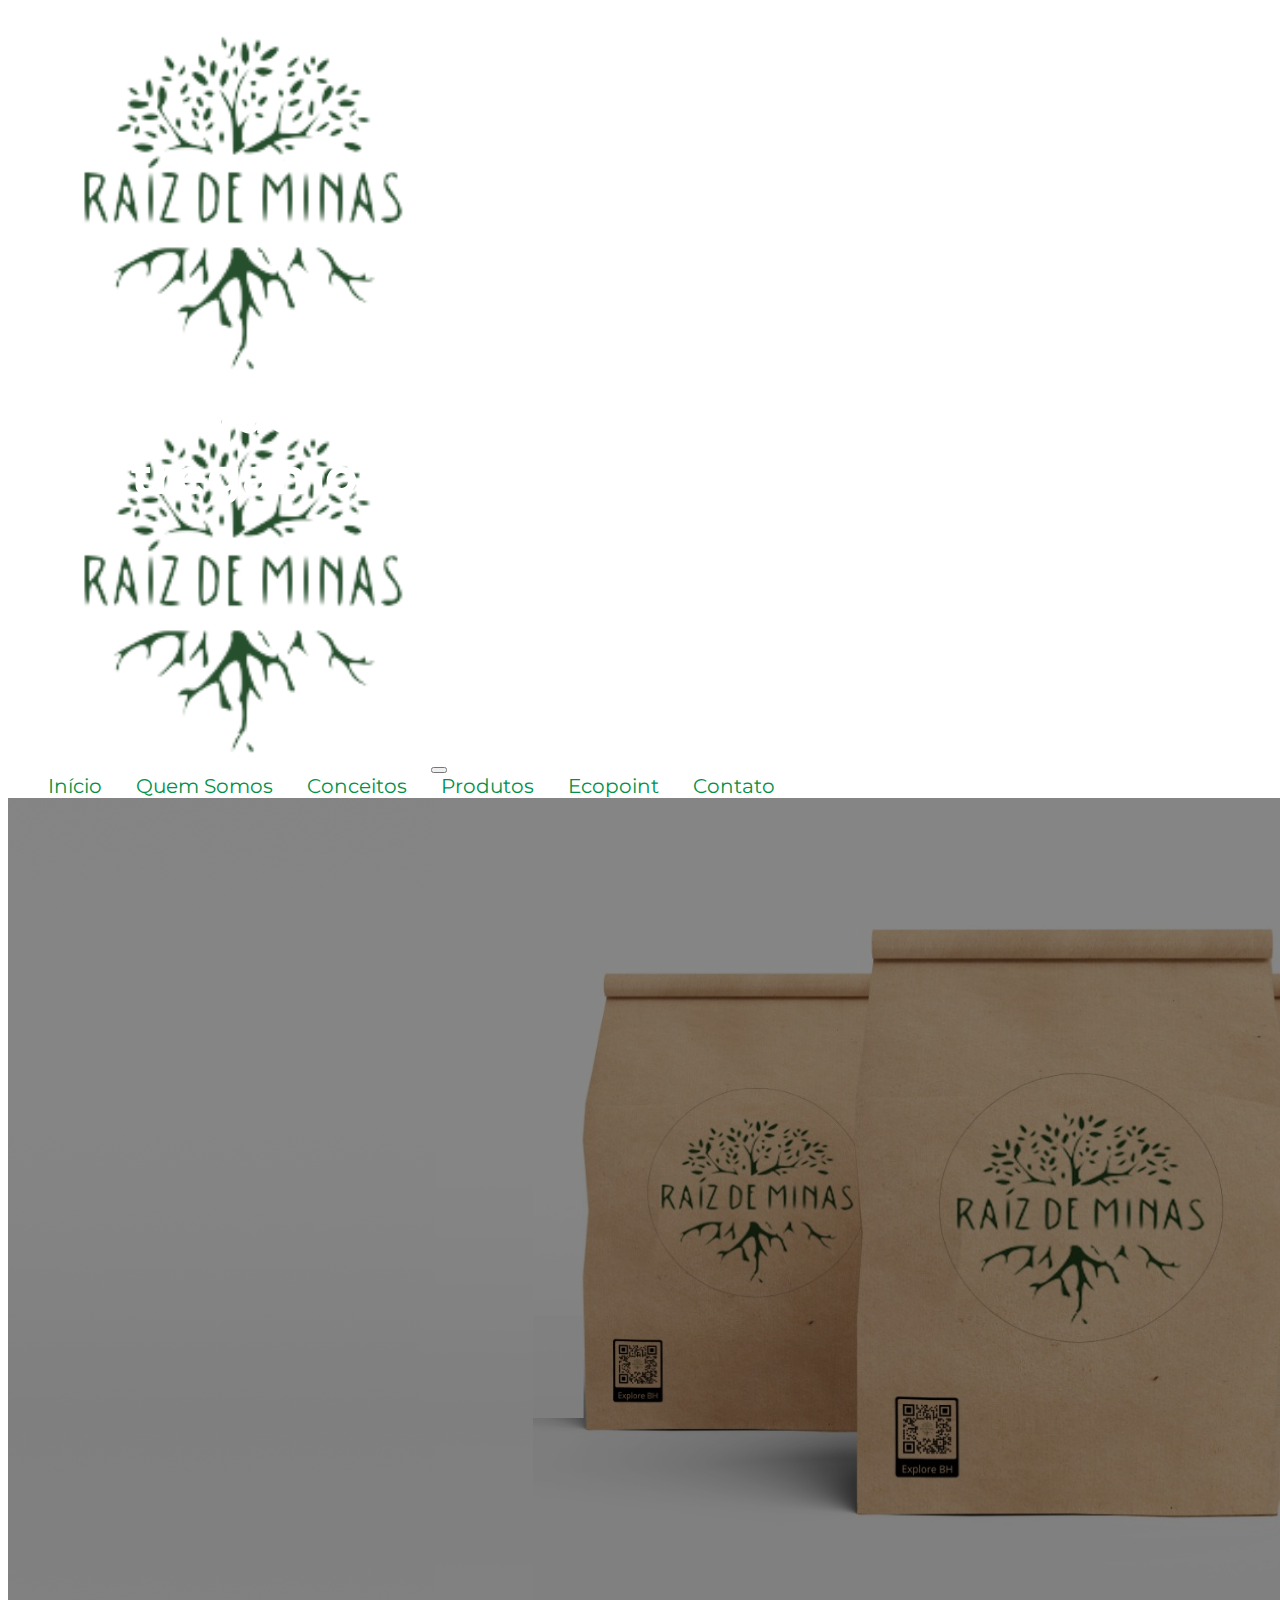
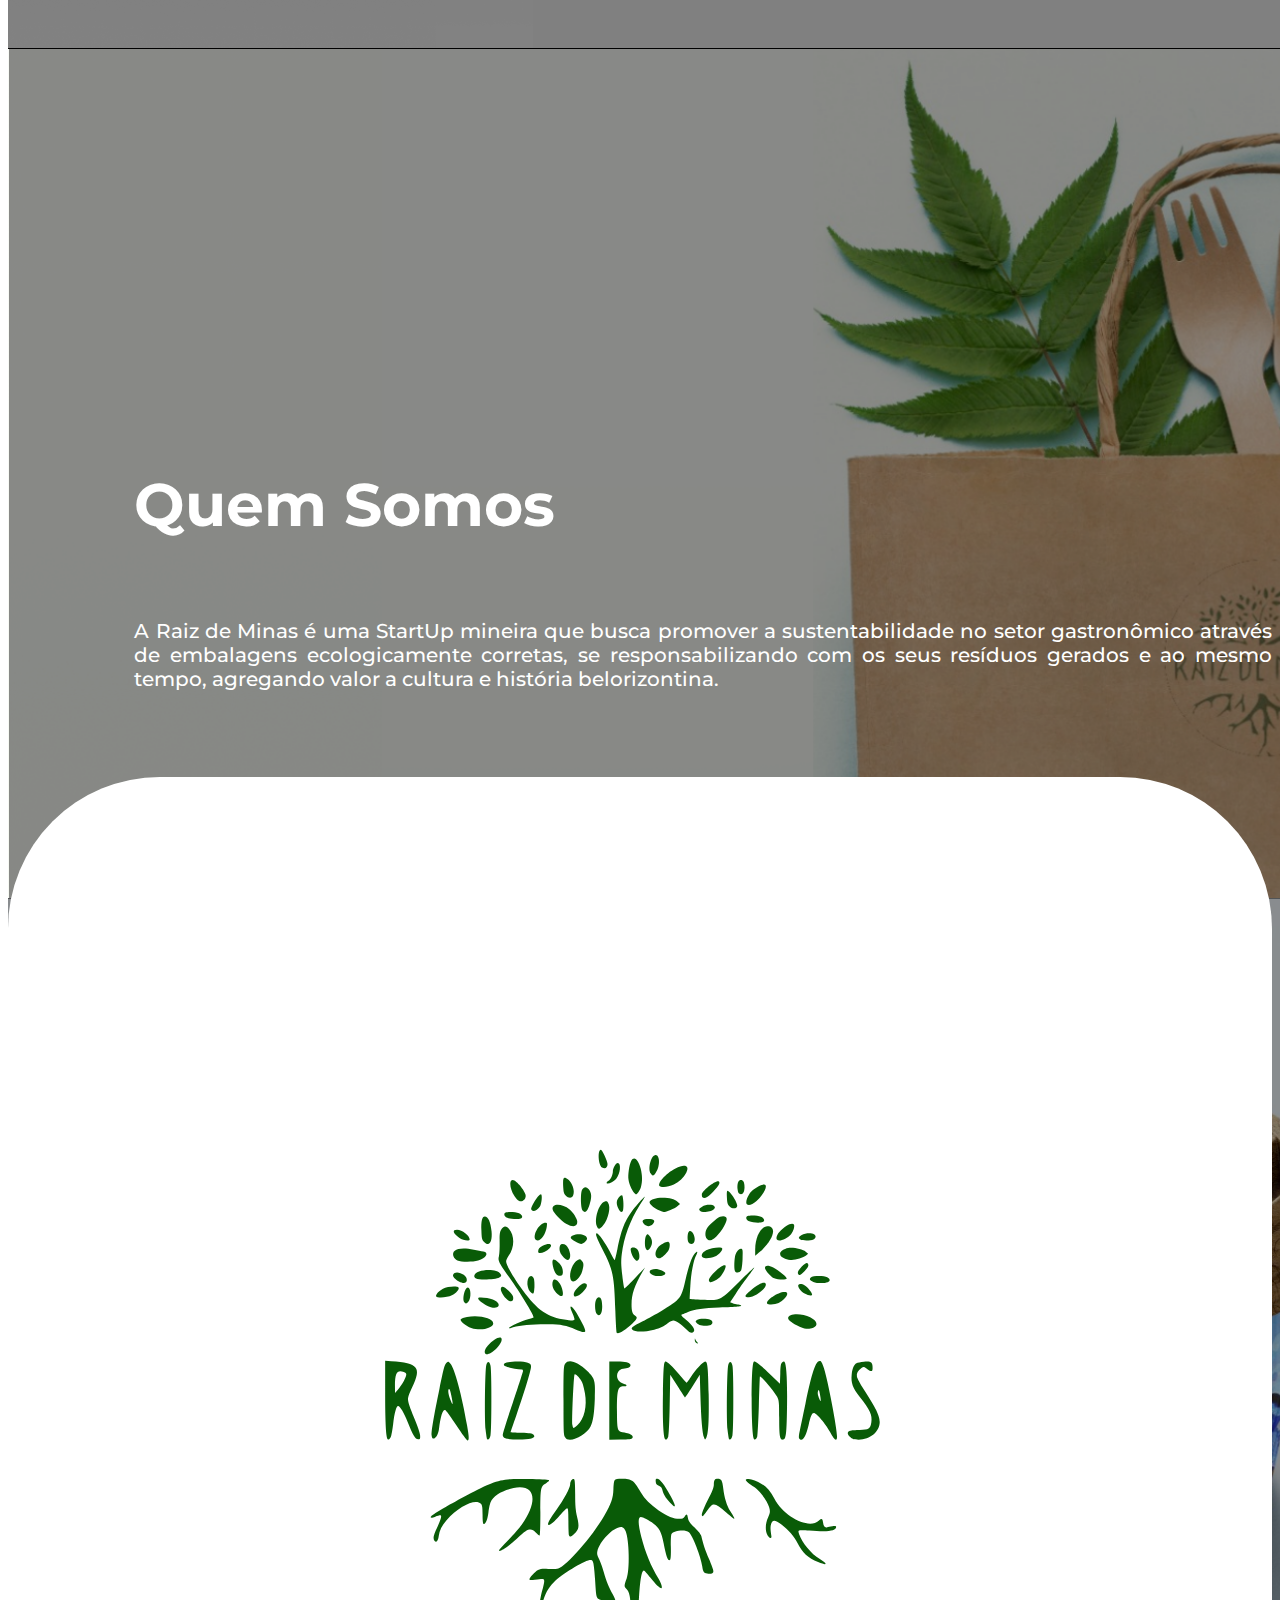
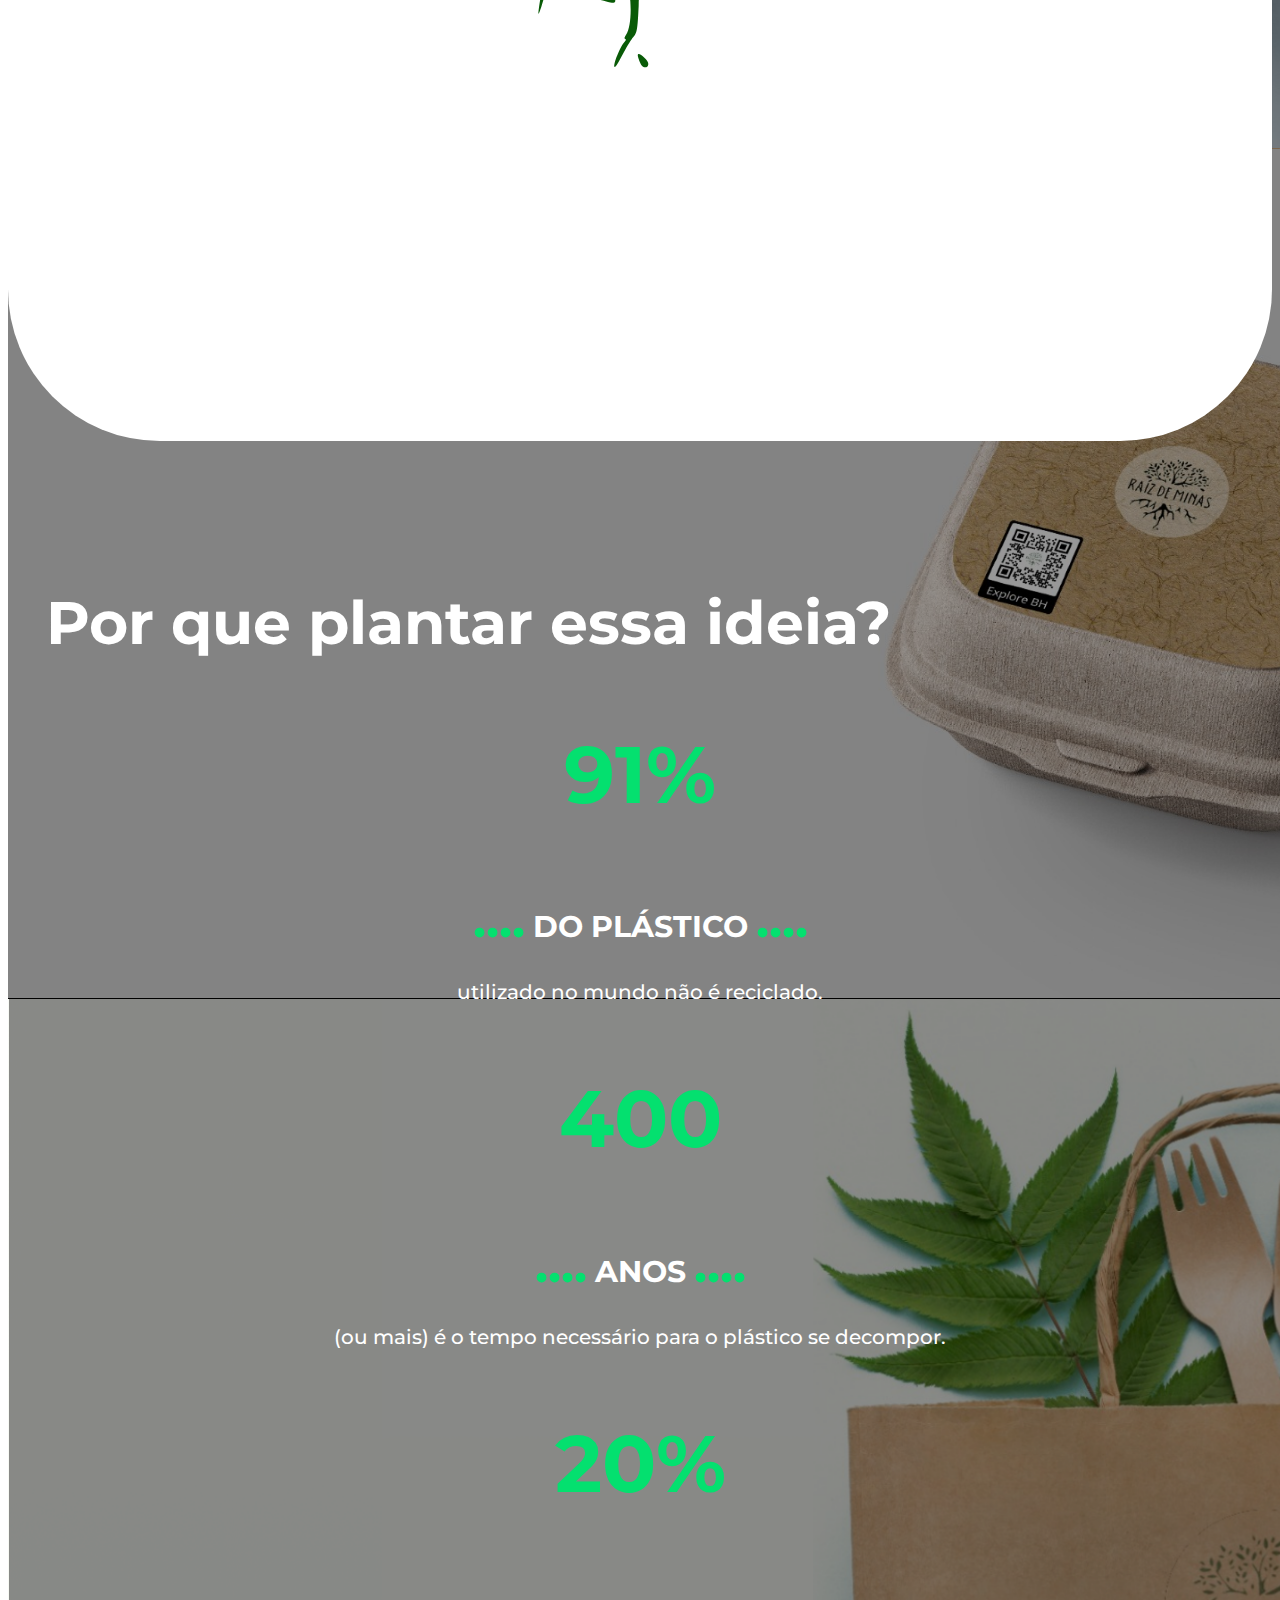
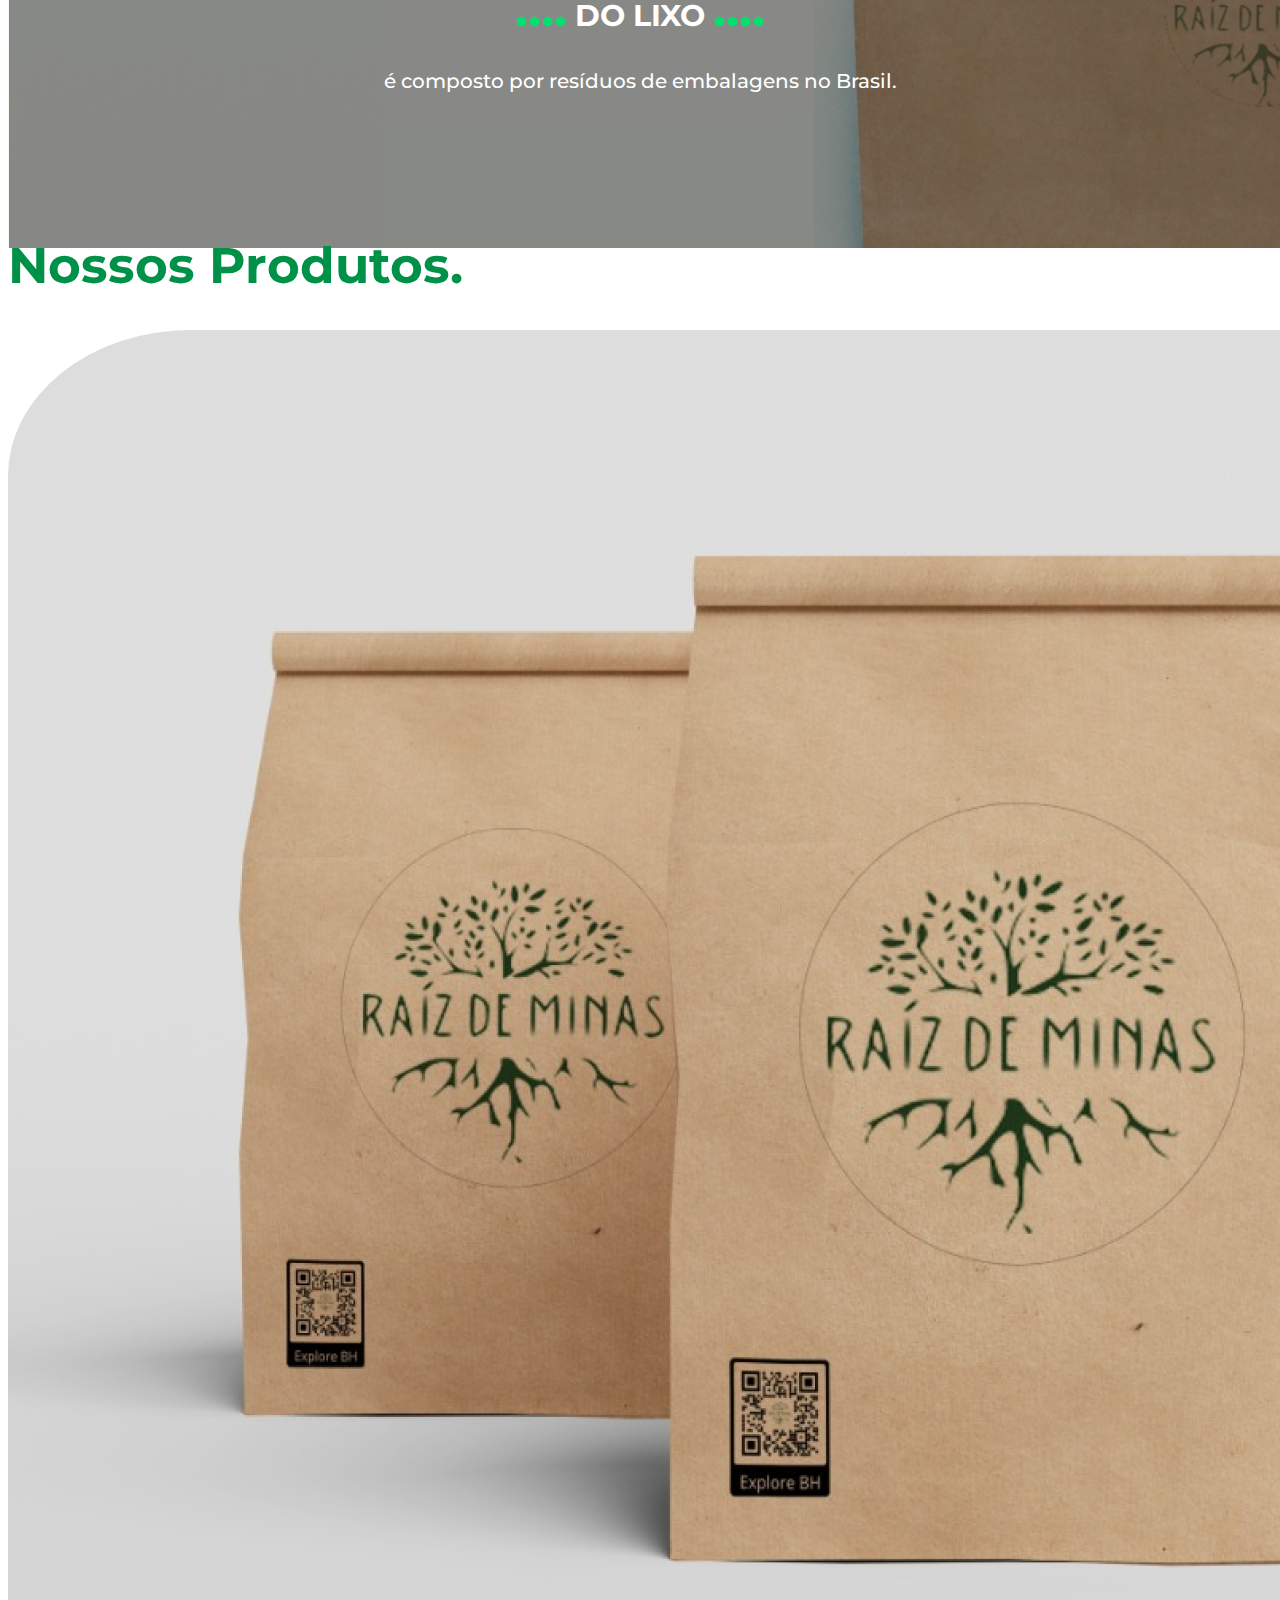
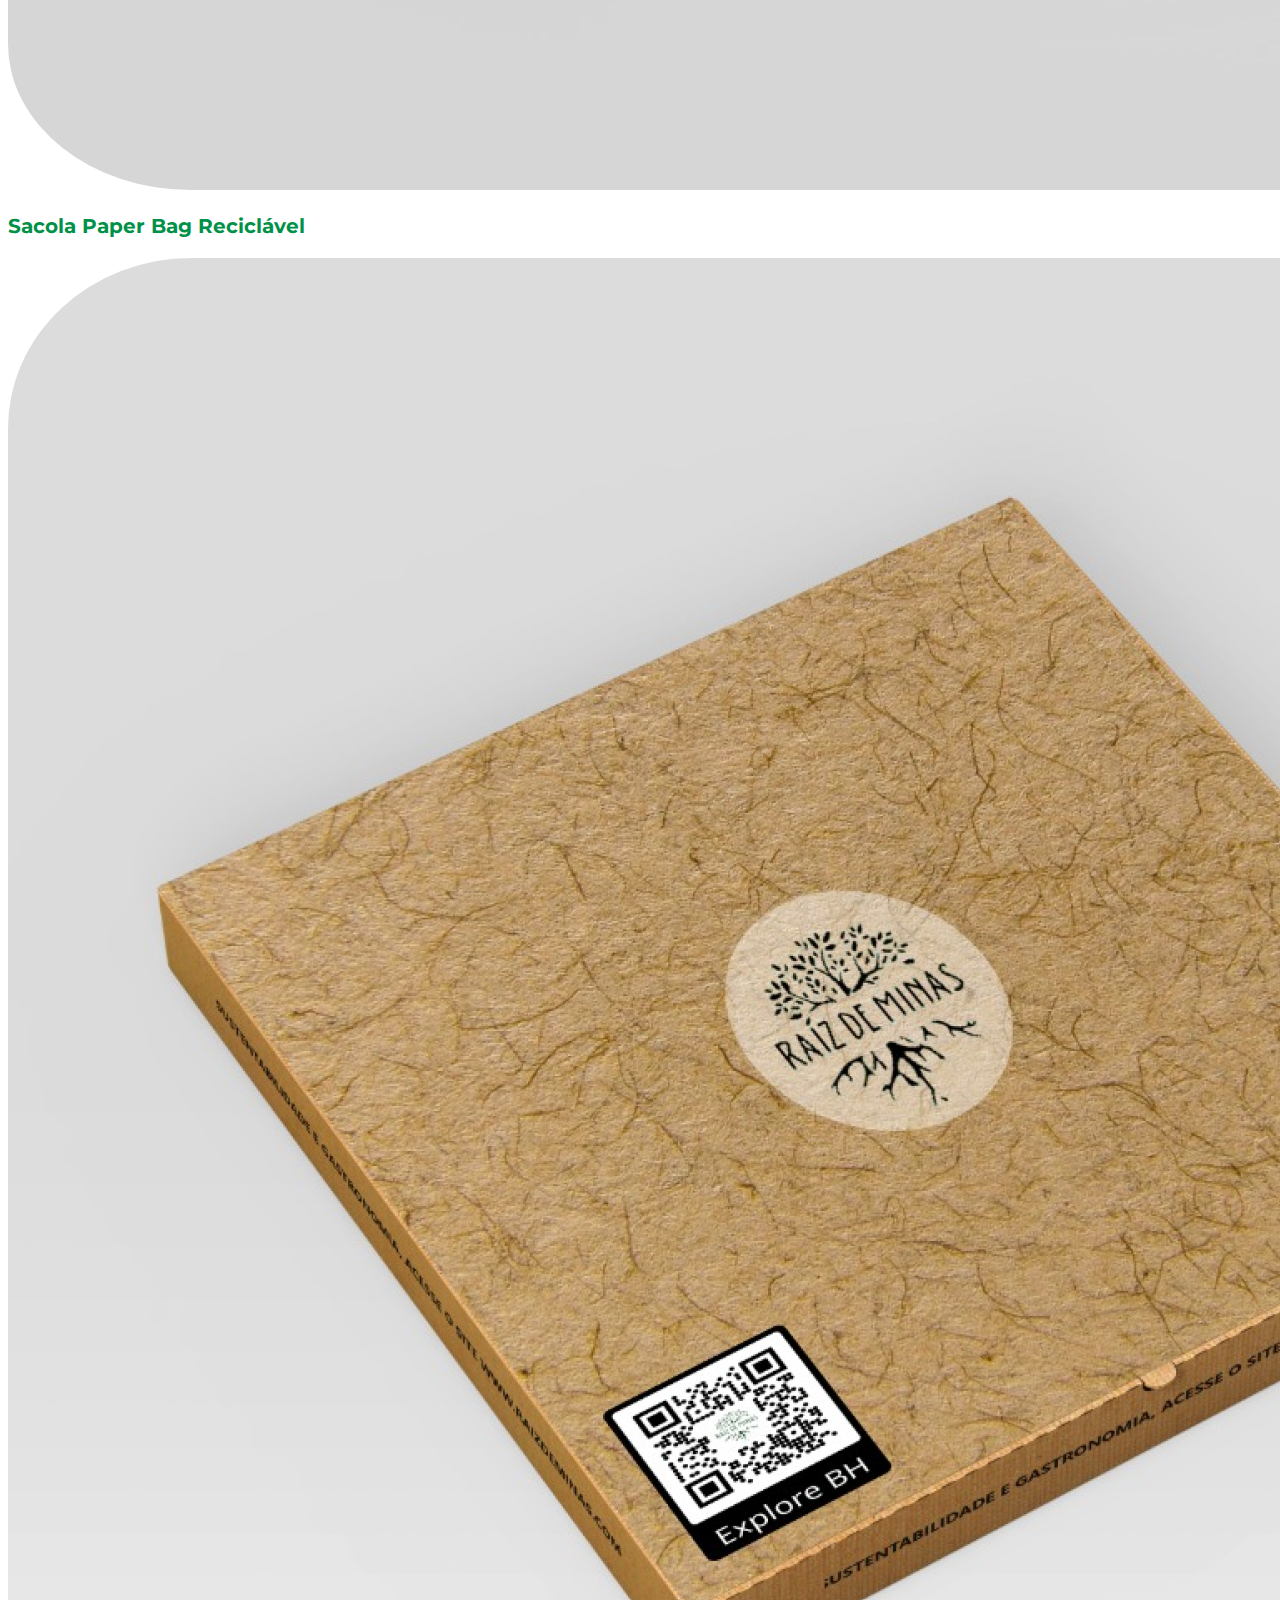
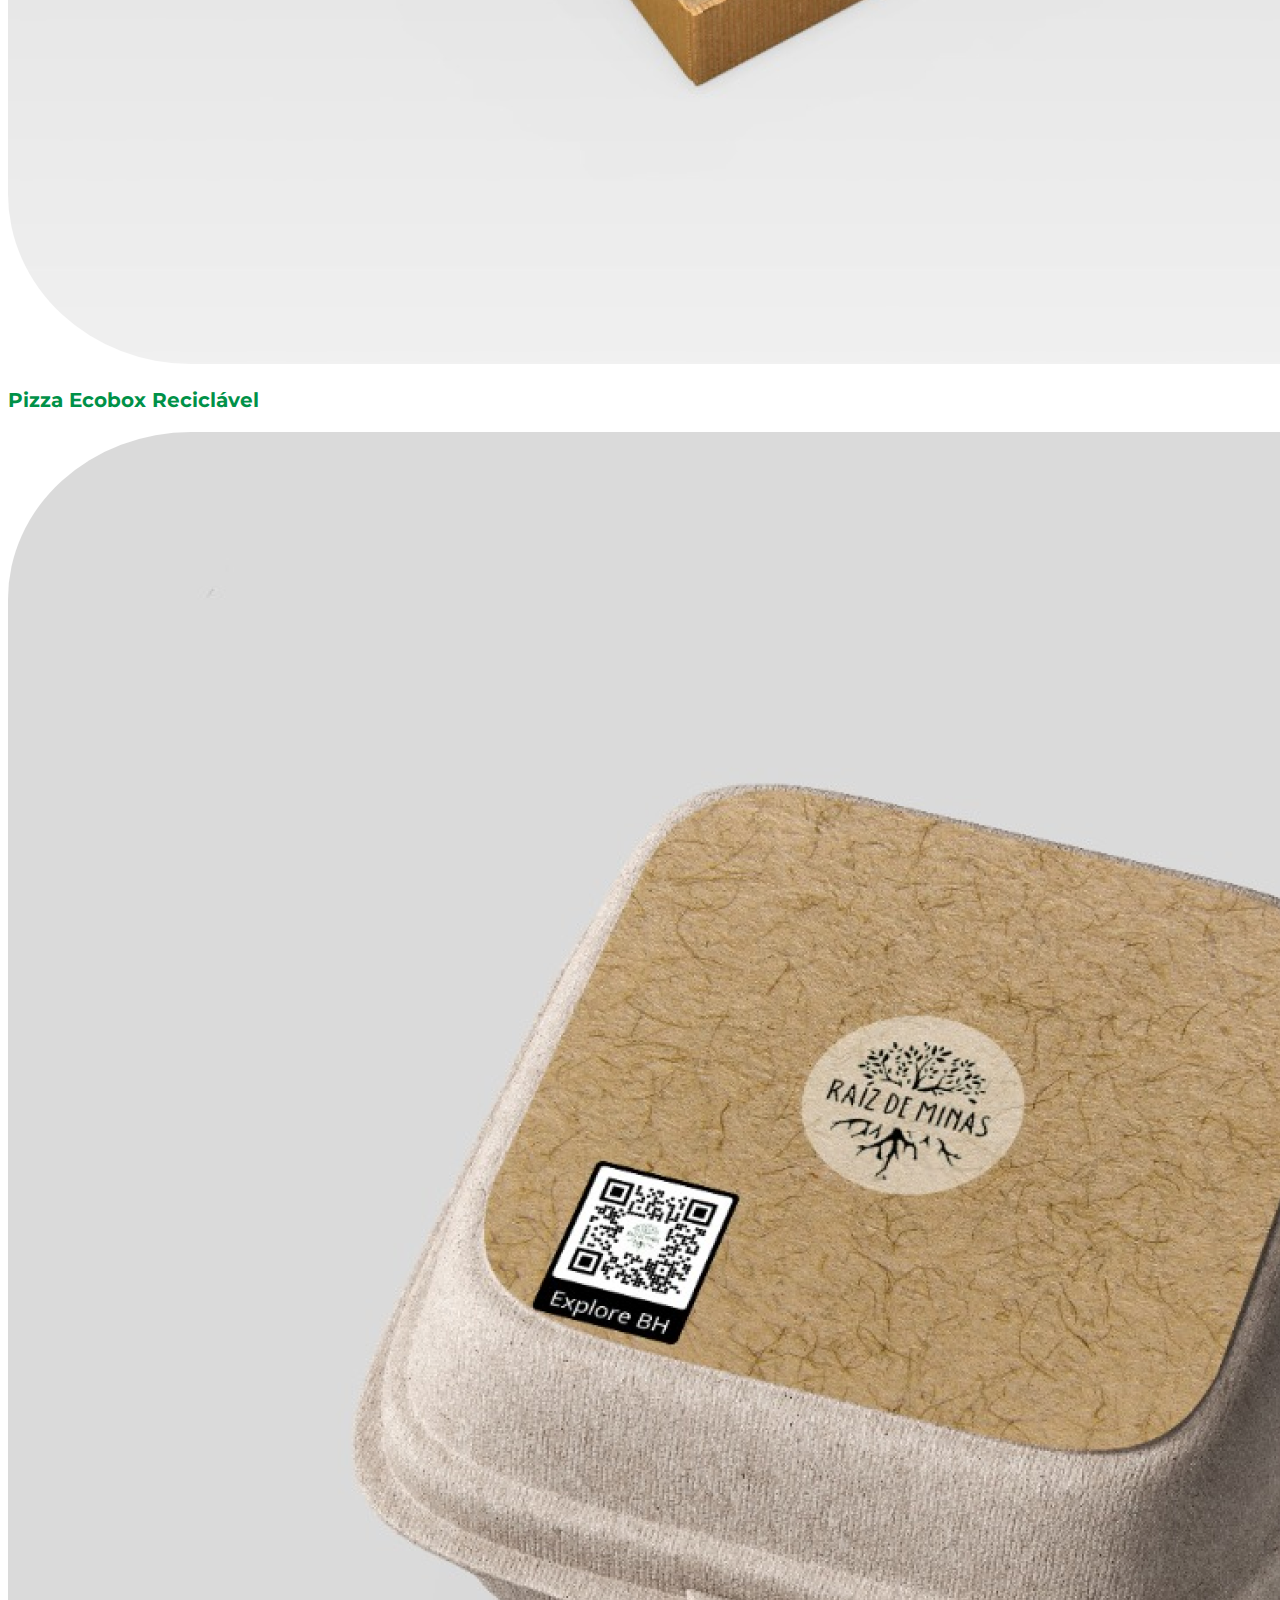
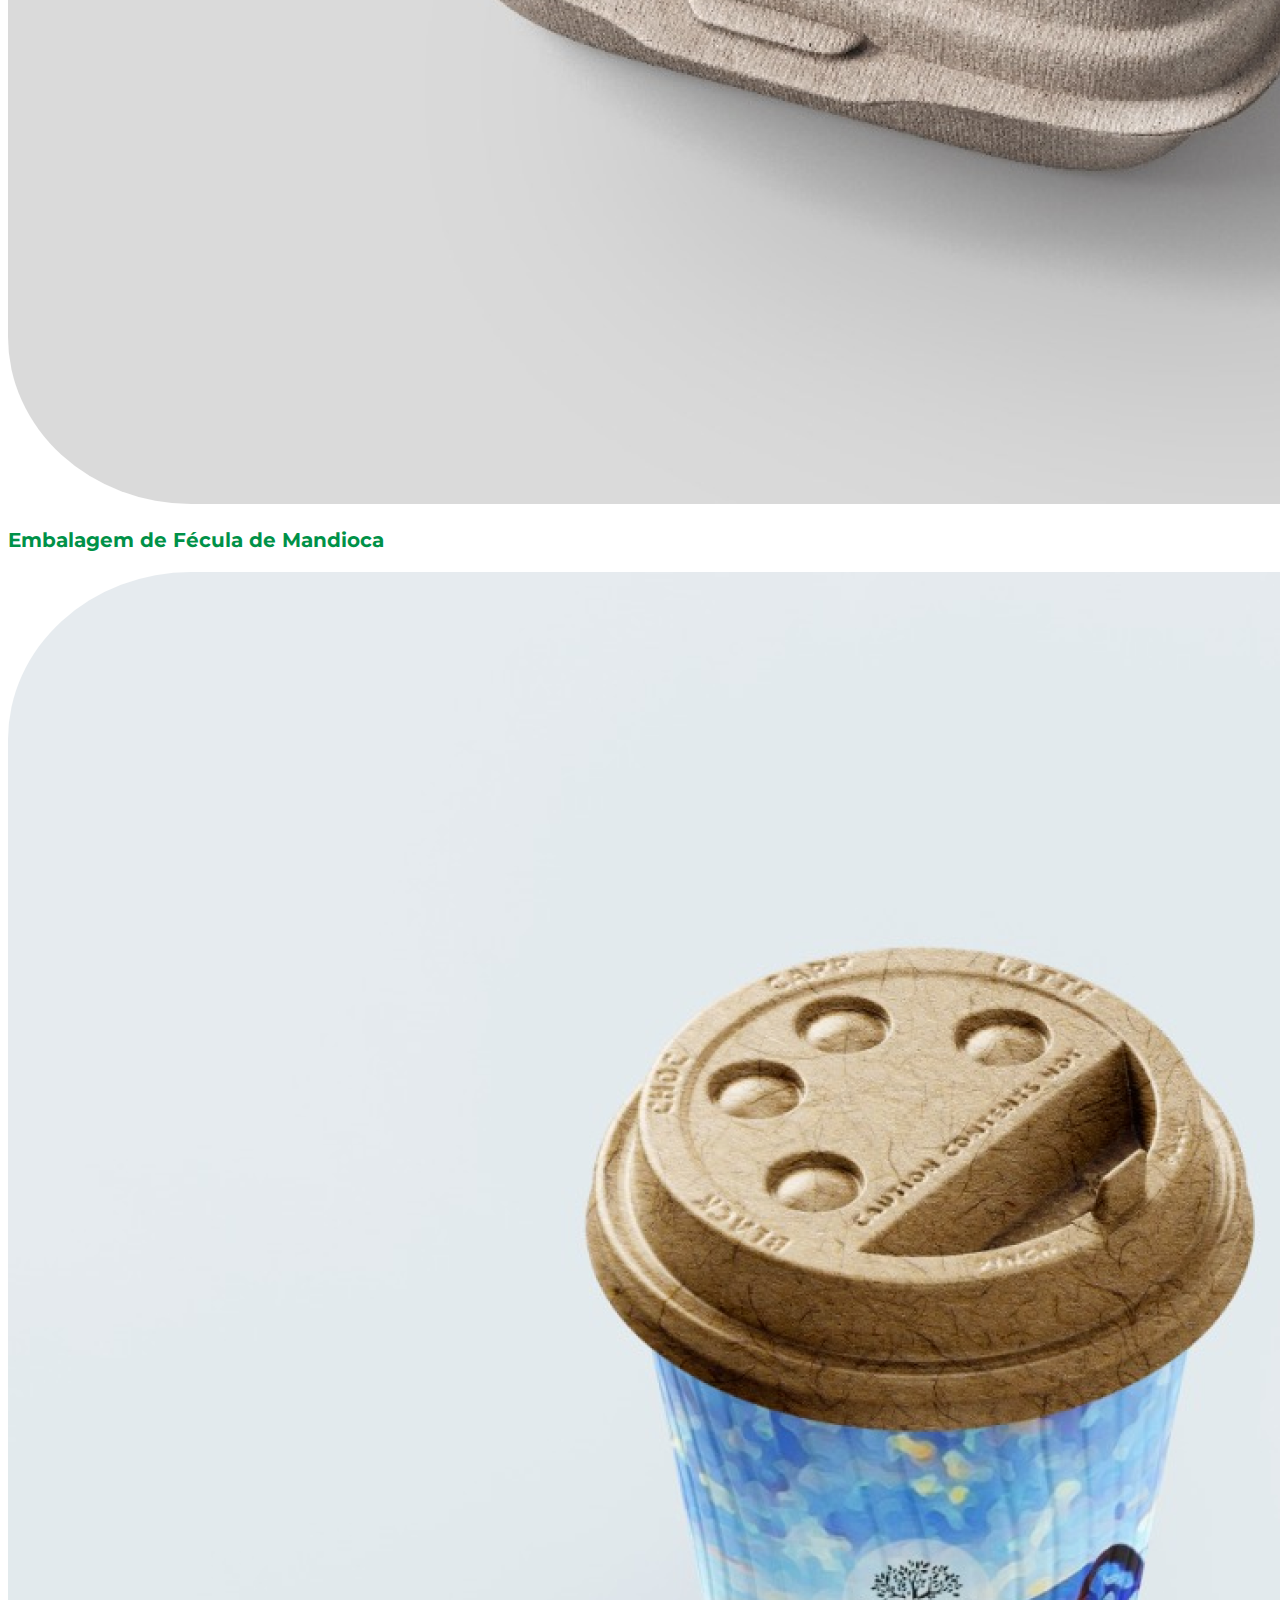
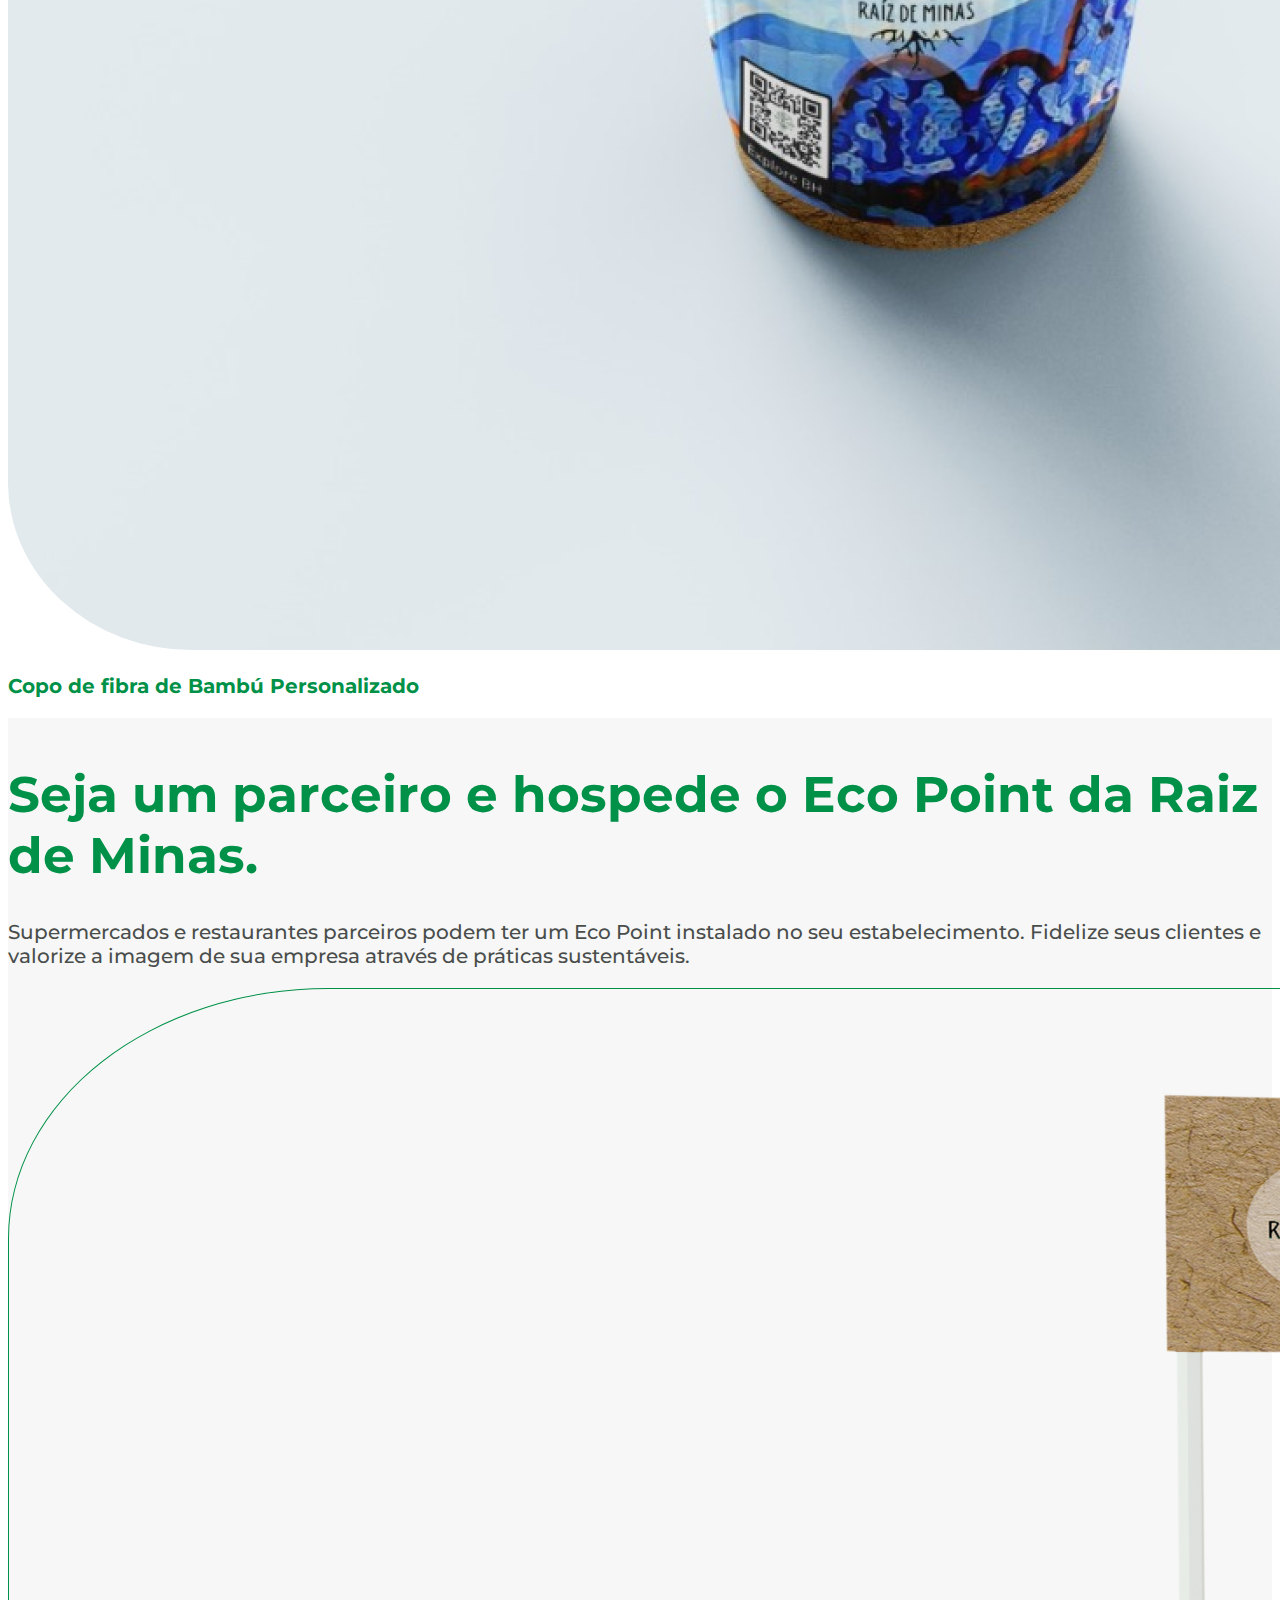
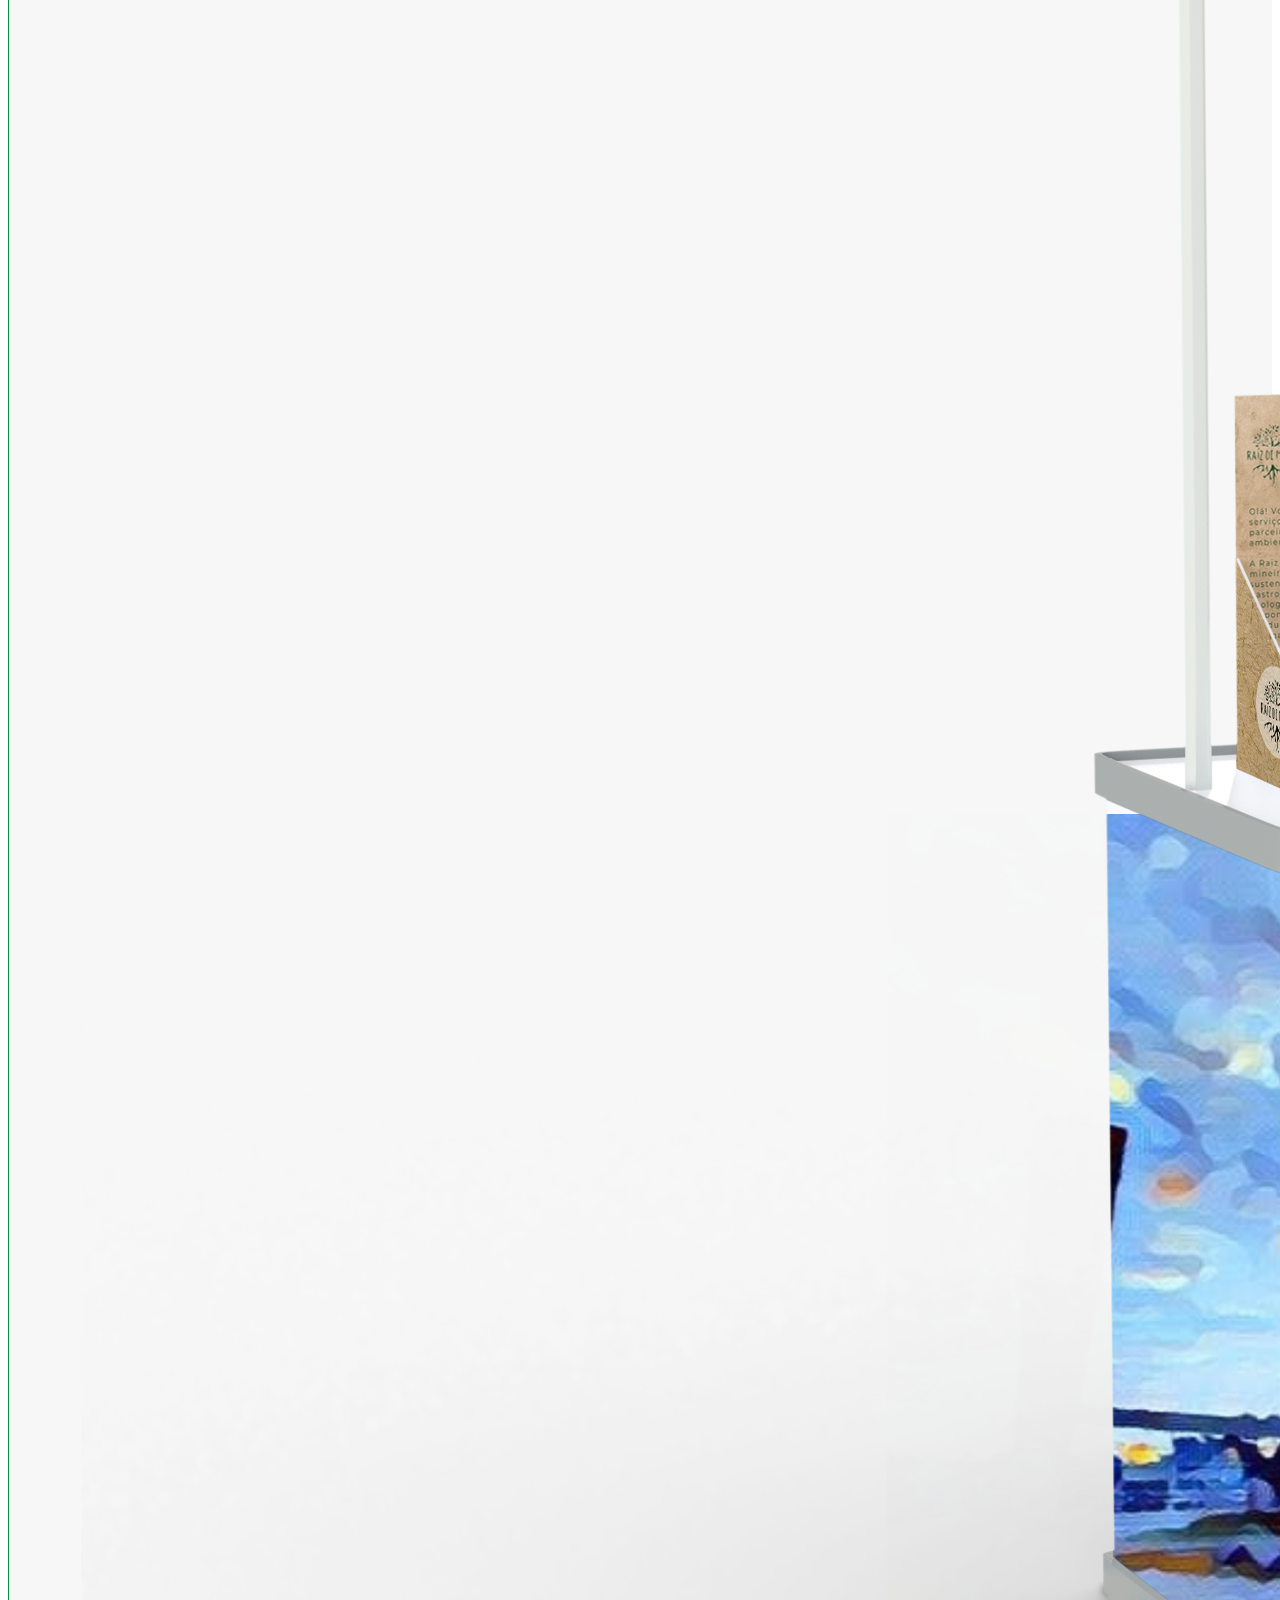
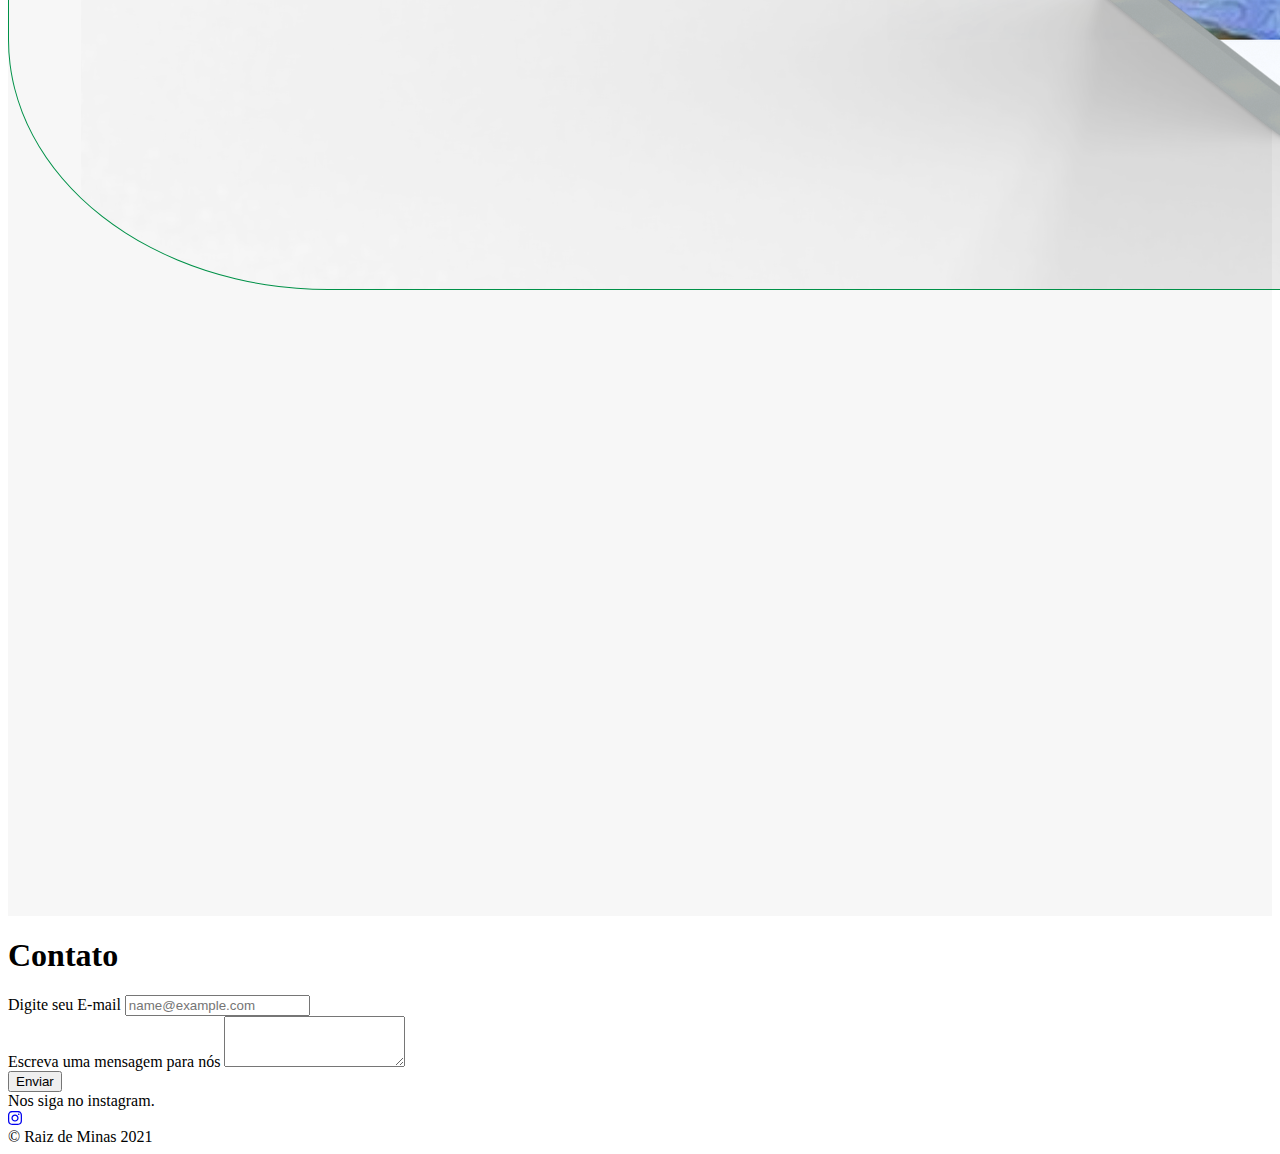
==== points.html @ 07f3f899 "home-animation" ====
<!DOCTYPE html>
<html>

<head>
    <title>Raiz de Minas</title>
    <meta charset="UTF-8">
    <meta name="viewport" content="width=device-width, initial-scale=1, shrink-to-fit=no">

    <link href="https://cdn.jsdelivr.net/npm/bootstrap@5.0.1/dist/css/bootstrap.min.css" rel="stylesheet" integrity="sha384-+0n0xVW2eSR5OomGNYDnhzAbDsOXxcvSN1TPprVMTNDbiYZCxYbOOl7+AMvyTG2x" crossorigin="anonymous">
    <link rel="icon" href="./assets/logo.svg" type="image/icon type"/>
    <link rel="preconnect" href="https://fonts.gstatic.com"/>
    <link href="https://fonts.googleapis.com/css2?family=Montserrat:wght@500;700&display=swap" rel="stylesheet"/>
    <link rel="stylesheet" type="text/css" href="style.css" />
    <link rel="stylesheet" type="text/css" href="all.min.css" />
    <script src="./all.js"></script>
</head>

<body>
    <nav class="navbar navbar-expand-lg navbar-light bg-light">
        <a class="navbar-brand" href="#"><img id="logo" src="./assets/logo.png"></a>
    </nav>
    <nav class="navbar fixed-top navbar-expand-lg navbar-light bg-light">
        <a class="navbar-brand" href="#"><img id="logo" src="./assets/logo.png"></a>
        <button class="navbar-toggler" type="button" data-toggle="collapse" data-target="#header-body" aria-controls="header-body" aria-expanded="false" aria-label="Toggle navigation">
          <span class="navbar-toggler-icon"></span>
        </button>
        <div class="collapse navbar-collapse" id="header-body">
            <div>
                <div class="navbar-nav">
                    <a class="nav-item nav-link active" href="#">Início</a>
                    <a class="nav-item nav-link" href="#about-us-page">Quem Somos</a>
                    <a class="nav-item nav-link" href="#concepts-page">Conceitos</a>
                    <a class="nav-item nav-link" href="#produtos">Produtos</a>
                    <a class="nav-item nav-link" href="#mapa-ecoponto">Ecopoint</a>
                    <a class="nav-item nav-link" href="#contact-us">Contato</a>
                  </div>
            </div>
        </div>
      </nav>


    <div id="carouselSlidesOnly" class="carousel slide" data-ride="carousel">
        <div class="carousel-content">
            <h1>Mais que embalagens,<br> 
                entregamos histórias.</h1>
        </div>
        <div class="carousel-inner">
          <div class="carousel-item active">
            <img class="d-block w-100" src="./assets/sacola.png" alt="First slide">
                
          </div>
          <div class="carousel-item">
            <img class="d-block w-100" src="./assets/sacola-2.png" alt="Second slide">
          </div>
          <div class="carousel-item">
            <img class="d-block w-100" src="./assets/copo.png" alt="Third slide">
          </div>
          <div class="carousel-item">
            <img class="d-block w-100" src="./assets/sanduba.png" alt="Third slide">
          </div>
          <div class="carousel-item">
            <img class="d-block w-100" src="./assets/pizza.png" alt="Third slide">
          </div>
        </div>
      </div>

      <div id="about-us-page">        
        <div class="container-lg w-100">
            <div class="row min-vh-100">
                <div class="col-lg-7">
                    <h1>Quem Somos</h1>
                    <p>A Raiz de Minas é uma StartUp mineira que busca promover a sustentabilidade 
                        no setor gastronômico através de embalagens ecologicamente corretas, se responsabilizando 
                        com os seus resíduos gerados e ao mesmo tempo, agregando valor a cultura e história belorizontina.
                        <br/><br/><br/>
                    </p>
                </div>
                <div class="col-lg-1">&nbsp;</div>
                <div class="col-lg-4 d-flex align-items-center justify-content-center">
                    
                    <img class="img-responsive" src="./assets/logo-about-us.svg">
                </div>
            </div>
        </div>
    </div>

    <div id="concepts-page">
        <h1>Por que plantar essa ideia?</h1>
        
        <div class="container-lg mt-5 pt-5 pb-5">
            <div class="row min-vh-100 d-flex justify-content-center" id="conepts-itens"> 

                <div class="col-lg-4 ">
                    <h2>91%</h2>
                    <h3><strong>....</strong> DO PLÁSTICO <strong>....</strong></h3>
                    <p>utilizado no mundo não é reciclado.</p>
                </div>
                
                <div class="col-lg-4 ">        
                    <h2>400</h2>
                    <h3><strong>....</strong> ANOS <strong>....</strong></h3>
                    <p>(ou mais) é o tempo necessário para o plástico se decompor.</p>
                </div>

                <div class="col-lg-4 ">        
                    <h2>20%</h2>
                    <h3><strong>....</strong> DO LIXO <strong>....</strong></h3>
                    <p>é composto por resíduos de embalagens no Brasil.</p>
                </div>

            </div>
        </div>
    </div>

    <div id="produtos">
      <div class="container">
        <div class="row">
          <div>
              <h1>Nossos Produtos.</h1>
          </div>
          <div class="row mt-5 pt-2">
            <div class="col-md-4 text-center">
              <img class="img-responsive w-100" src="./assets/sacola-white.png">
              <p class="align-middle mt-3">Sacola Paper Bag Reciclável</p>
            </div>
            <div class="col-md-4 text-center">
              <img class="img-responsive w-100" src="./assets/pizza-white.png">
              <p class="align-middle mt-3">Pizza Ecobox Reciclável</p>
            </div>
            <div class="col-md-4 text-center">
              <img class="img-responsive w-100" src="./assets/sanduba-white.png">
              <p class="align-middle mt-3">Embalagem de Fécula de Mandioca</p>
            </div>
            <div class="col-md-4 mb-5 text-center">
              <img class="img-responsive w-100" src="./assets/copo-white.png">
              <p class="align-middle mt-3">Copo de fibra de Bambú Personalizado</p>
            </div>
        </div>
      </div>
    </div>
   </div>

    <div id="mapa-ecoponto">
        <div class="container w-100 mt-5 pt-5 pb-5">
            <div class="row">
                <div class="row justify-content-xl-between">
                    <div class="col-md-5">
                        <h1>Seja um parceiro e hospede o Eco Point da Raiz de Minas.</h1>
                        <p> Supermercados e restaurantes parceiros podem ter um Eco Point instalado no seu estabelecimento.
                        Fidelize seus clientes e valorize a imagem de sua empresa através de práticas sustentáveis.</p>
                    </div>
                    <div class="col-md-5">
                        <img class="img-responsive w-100" src="./assets/ecobranco.png">
                    </div>
                </div>
                <div class="col-lg-1">&nbsp;</div>
                <div class="col-md-12">
                  <div style="width: 100%"><iframe width="100%" height="600" frameborder="0" scrolling="no" marginheight="0" marginwidth="0" src="https://maps.google.com/maps?width=100%25&amp;height=600&amp;hl=en&amp;q=Belo%20Horizonte+(My%20Business%20Name)&amp;t=&amp;z=8&amp;ie=UTF8&amp;iwloc=B&amp;output=embed"></iframe></div>
                  </div>
            </div>
        </div>
    </div>

    <!-- Footer -->
    <footer class="bg-dark text-center text-white">

    <h1>Contato</h1>

    <div class="container" id="contact-us">
        <div class="row">
            <div class="d-flex justify-content-center">
                <div class="col-md-4">
                    <form>
                        <div class="form-group">
                          <label for="exampleFormControlInput1">Digite seu E-mail</label>
                          <input type="email" class="form-control" id="exampleFormControlInput1" placeholder="name@example.com">
                        </div>
                        <div class="form-group">
                          <label for="exampleFormControlTextarea1">Escreva uma mensagem para nós</label>
                          <textarea class="form-control" id="exampleFormControlTextarea1" rows="3"></textarea>
                        </div>
                        <button type="button" class="btn btn-outline-success mt-4 btn-lg btn-block">Enviar</button>
                      </form>
                </div>
            </div>
    
        </div>
    </div>
    <!-- Grid container -->
    <div class="container p-4">
      
      <div class="text-center p-3" >
        Nos siga no instagram.
      </div>
      <!-- Section: Social media -->
      <section class="mb-4">
        <!-- Instagram -->
        <a class="btn btn-outline-light btn-floating m-1" href="https://www.instagram.com/_raizdeminas/" role="button"
          ><i class="fab fa-instagram"></i
        ></a>
      </section>

      <div class="text-center p-3" >
        © Raiz de Minas 2021
      </div>
      
    </footer>
    <!-- JavaScript Bundle with Popper -->
    <script src="https://code.jquery.com/jquery-3.2.1.slim.min.js" integrity="sha384-KJ3o2DKtIkvYIK3UENzmM7KCkRr/rE9/Qpg6aAZGJwFDMVNA/GpGFF93hXpG5KkN" crossorigin="anonymous"></script>
    <script src="https://cdnjs.cloudflare.com/ajax/libs/popper.js/1.12.9/umd/popper.min.js" integrity="sha384-ApNbgh9B+Y1QKtv3Rn7W3mgPxhU9K/ScQsAP7hUibX39j7fakFPskvXusvfa0b4Q" crossorigin="anonymous"></script>
    <script src="https://maxcdn.bootstrapcdn.com/bootstrap/4.0.0/js/bootstrap.min.js" integrity="sha384-JZR6Spejh4U02d8jOt6vLEHfe/JQGiRRSQQxSfFWpi1MquVdAyjUar5+76PVCmYl" crossorigin="anonymous"></script>
   
   <script>
      $('.carousel').carousel({
          interval: 3500
      })
    </script>

</body>

</html>
---- style.css ----
.carousel { height: calc(100vh - 50px);}
.carousel-inner,.carousel-item { height: 100%;}
.carousel-item { background-color: #000;}
.carousel-item img { height: 100%; object-fit: cover; object-position: center;}

#about-us-page {
    overflow: hidden;
    background-image: url("./assets/tree.png");
    background-repeat: no-repeat;
    background-position: contain;
    background-size: cover;
}

#about-us-page img{
    width: 100%;
    height: auto;
    border-radius: 12%;
}

#logo{
    margin-left: 40px;
    width: 30%;
    height: 30%;
}

#header-body a {
    color: #009148;
    font-family: 'Montserrat', sans-serif;
    font-size: 20px;
    margin-right: 30px;
    text-decoration: none;
    
}

#header-body a:hover {
    color: #04e06f;
    text-decoration: none;
}

#about-us-page h1 {
    color: white;
    padding-top: 30%;
    font-family: 'Montserrat', sans-serif;
    font-size: 60px;
    padding-left: 10%;
    font-weight: 700;
}

#about-us-page p {
    color: white;
    padding-top: 3%;
    font-family: 'Montserrat', sans-serif;
    font-size: 20px;
    padding-left: 10%;
    font-weight: 500;
    text-align: justify;
}

#concepts-page{
    width: 100%;
    height: 100%;
    background-image: url("./assets/concepts.png");
    background-color: black;
    background-repeat: no-repeat;
    background-position: contain;
    background-size: cover;
    
}

#concepts-page h1{
    color: white;
    padding-top: 8%;
    font-family: 'Montserrat', sans-serif;
    padding-left: 3%;
    font-size: 60px;
    font-weight: 700;
}

#concepts-page h2 {
    color: #04E06F;
    font-family: 'Montserrat', sans-serif;
    font-size: 80px;
    font-weight: 700;
}

#concepts-page h3 {
    color: #fff;
    font-family: 'Montserrat', sans-serif;
    font-size: 30px;
    font-weight: 700;

}
#concepts-page strong {
    color: #04E06F;
    font-family: 'Montserrat', sans-serif;
    font-size: 50px;
    font-weight: 700;
}

#concepts-page p {
    color: white;
    font-family: 'Montserrat', sans-serif;
    font-size: 20px;
    font-weight: 500;
}

#conepts-itens>div{
    text-align:center;
}


.map-container-2{
    overflow:hidden;
    padding-bottom:56.25%;
    position:relative;
    height:0;
}
.map-container-2 iframe{
    left:0;
    top:0;
    height:80%;
    width:100%;
    position:absolute;
}

div#mapa-ecoponto {
    padding-top:1%;
    background-color:#f7f7f7
}


div#carouselSlidesOnly {
    background-color:#898c8f
}

.carousel-content {
    position: absolute;
    bottom: 40%;
    left: 5%;
    z-index: 20;
}

button.navbar-toggler {
    margin-right: 7%;
}

.navbar-nav {
    padding-left:40px;
}

.navbar-expand-lg .navbar-collapse{
    justify-content: flex-end !important;
    margin-right:30px;

}
.carousel-content h1{
    color: white;
    font-family: 'Montserrat', sans-serif;
    font-size: 50px;
    font-weight: 700;
}

#mapa-ecoponto img {
    border-radius: 10%;
    border: 1px solid #009148;
}

#mapa-ecoponto h1 {
    color: #009148;
    font-family: 'Montserrat', sans-serif;
    font-size: 50px;
    font-weight: 700;
}

#mapa-ecoponto p {
    color: #494d4b;
    font-family: 'Montserrat', sans-serif;
    font-size: 20px;
    font-weight: 500;
}

#produtos {
    padding-top: 7%;
}

#produtos img{
    height: 80%;
    height: 80%;
    border-radius: 10%;
    transition: transform .2s;
    cursor: pointer;
}

#produtos img:hover{
    transform: scale(1.5);
}


#produtos p {
    color: #009148;
    font-family: 'Montserrat', sans-serif;
    font-size: 20px;
    font-weight: 700;
}


#produtos h1 {
    color: #009148;
    font-family: 'Montserrat', sans-serif;
    font-size: 50px;
    font-weight: 700;
}

/* Large devices (laptops/desktops, 992px and up) */
@media only screen and (max-width: 992px) {

    #produtos img{
        margin-left: 3%;
        height: 60%;
        height: 60%;
    }
    
    #produtos {
        padding-top: 30%;
    }

    #produtos h1 {
        font-size: 40px;
    }

    #produtos p {
        font-size: 14px;
    }

    #concepts-page{
        padding-top: 20%;
    }

    #about-us-page {
        padding-top: 25%;
    }

    
    #mapa-ecoponto h1 {
        font-size: 30px;
    }
    
    #mapa-ecoponto p {
        font-size: 15px;
    }

    .carousel-content h1{
        color: white;
        font-family: 'Montserrat', sans-serif;
        font-size: 20px;
        font-weight: 700;
    }

    body #about-us-page h1 {
        padding-top: 10%;
        font-size: 30px;
        font-weight: 700;
    }

    body #about-us-page p {
        padding-top: 10%;
        font-size: 15px;
        padding-right: 10%;
    }

    body #about-us-page img {
        margin: 0%;
        width: 80%;
        height: 80%;
    }

    body #concepts-page h1 {
        padding-top: 10%;
        font-size: 30px;
        font-weight: 700;
    }

    body #concepts-page h2 {
        padding-top: 10%;
        font-size: 50px;
        font-weight: 700;
    }

    body #concepts-page h3 {
        padding-top: 10%;
        font-size: 28px;
        font-weight: 700;
    }

}
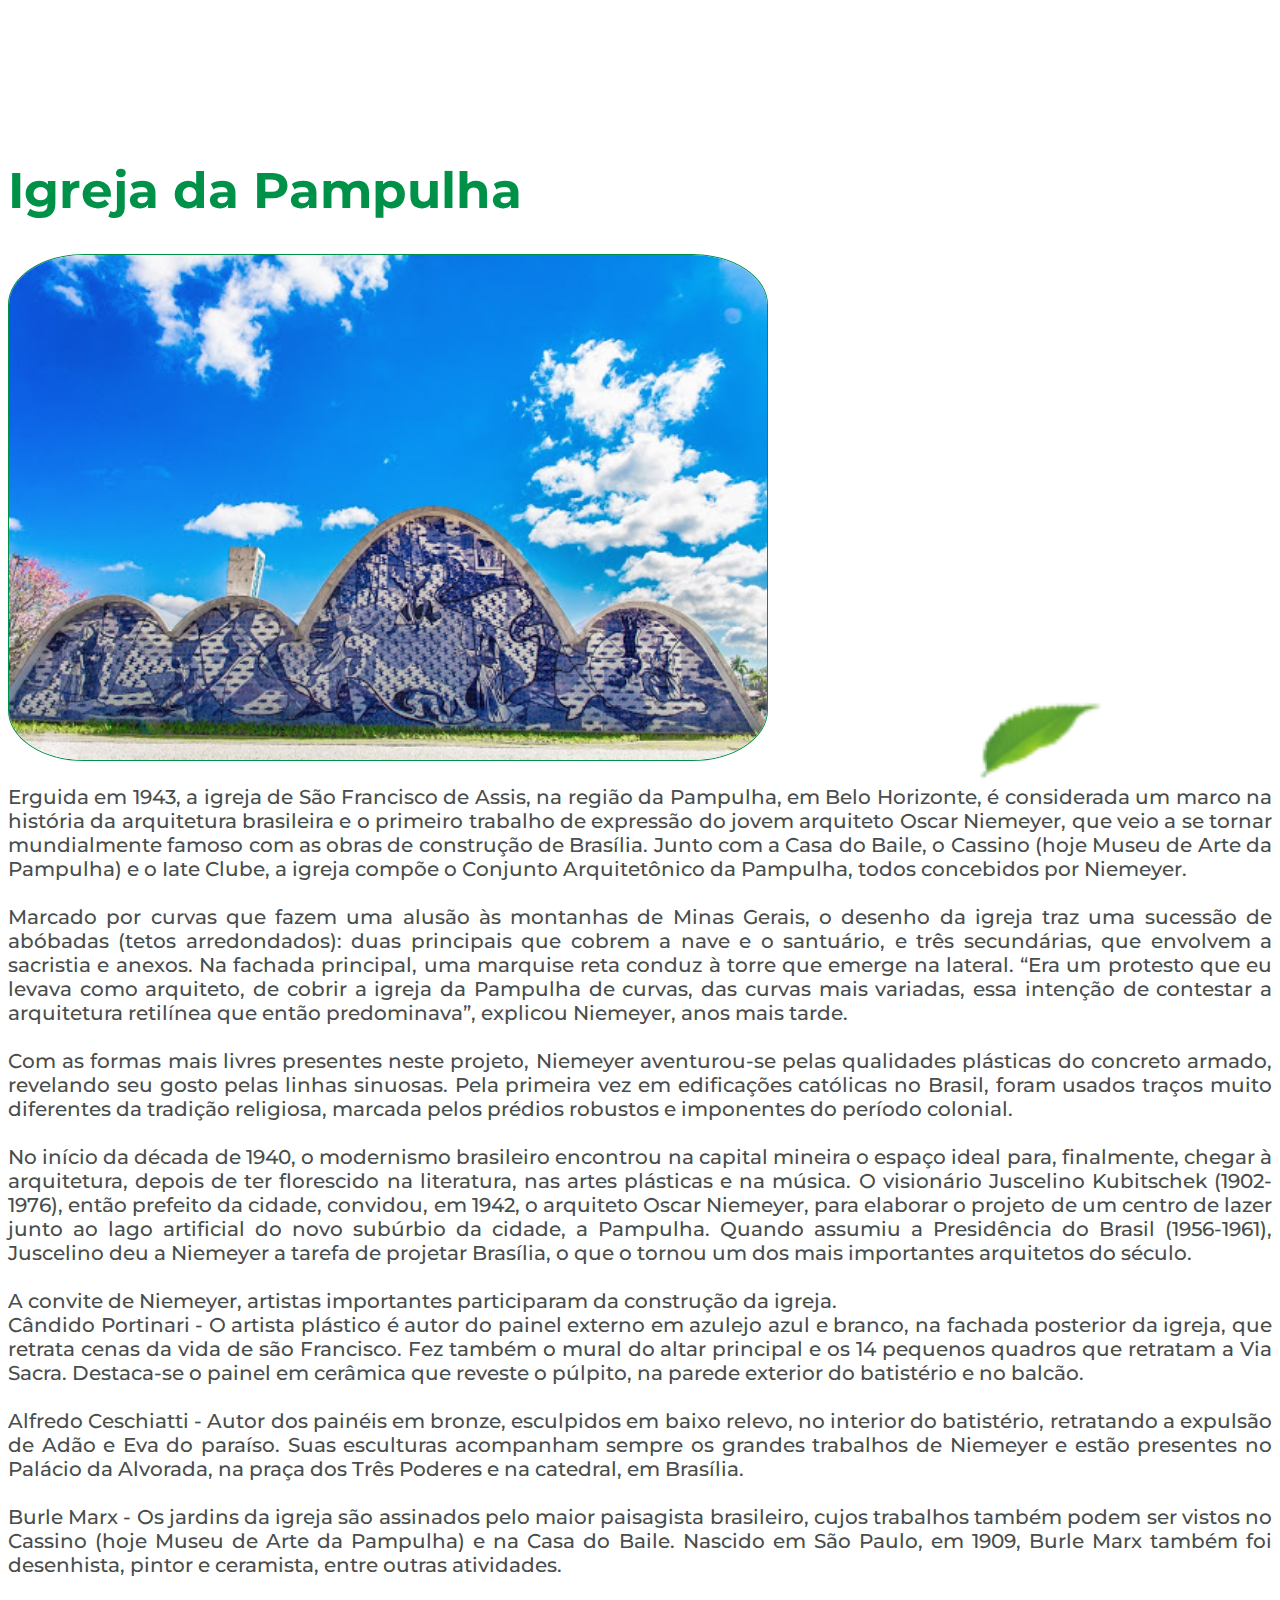
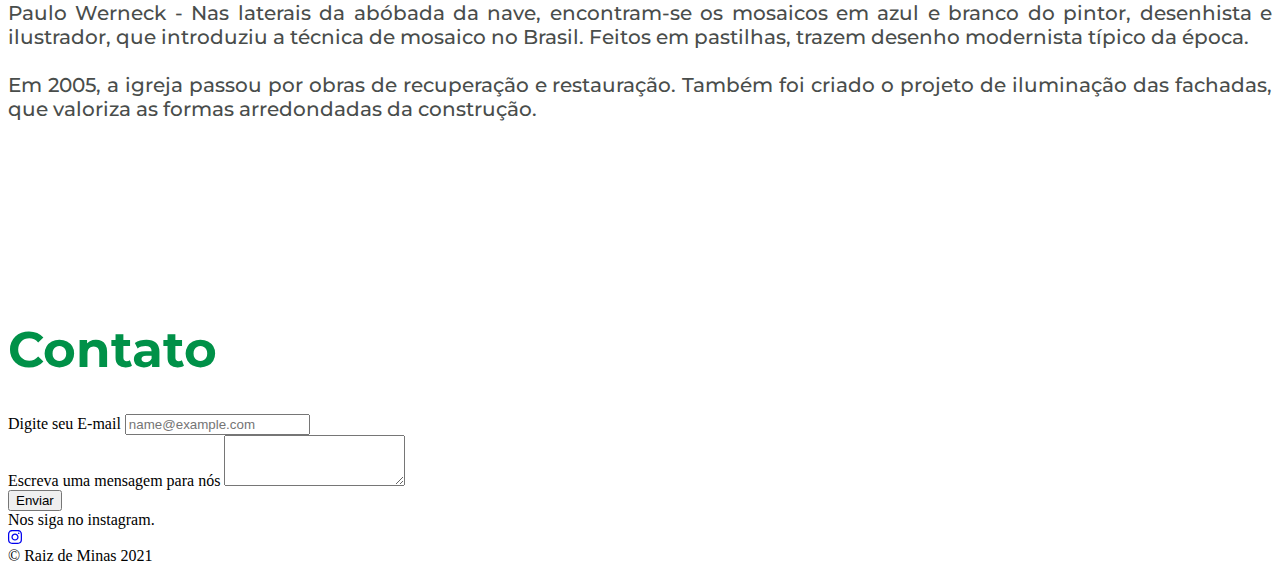
==== commit 663a6f93: "home-animation" ====
--- a/points.html
+++ b/points.html
@@ -10,156 +10,53 @@
     <link rel="icon" href="./assets/logo.svg" type="image/icon type"/>
     <link rel="preconnect" href="https://fonts.gstatic.com"/>
     <link href="https://fonts.googleapis.com/css2?family=Montserrat:wght@500;700&display=swap" rel="stylesheet"/>
-    <link rel="stylesheet" type="text/css" href="style.css" />
-    <link rel="stylesheet" type="text/css" href="all.min.css" />
+    <link rel="stylesheet" type="text/css" href="stylePoints.css" />
     <script src="./all.js"></script>
 </head>
 
 <body>
-    <nav class="navbar navbar-expand-lg navbar-light bg-light">
-        <a class="navbar-brand" href="#"><img id="logo" src="./assets/logo.png"></a>
-    </nav>
-    <nav class="navbar fixed-top navbar-expand-lg navbar-light bg-light">
-        <a class="navbar-brand" href="#"><img id="logo" src="./assets/logo.png"></a>
-        <button class="navbar-toggler" type="button" data-toggle="collapse" data-target="#header-body" aria-controls="header-body" aria-expanded="false" aria-label="Toggle navigation">
-          <span class="navbar-toggler-icon"></span>
-        </button>
-        <div class="collapse navbar-collapse" id="header-body">
-            <div>
-                <div class="navbar-nav">
-                    <a class="nav-item nav-link active" href="#">Início</a>
-                    <a class="nav-item nav-link" href="#about-us-page">Quem Somos</a>
-                    <a class="nav-item nav-link" href="#concepts-page">Conceitos</a>
-                    <a class="nav-item nav-link" href="#produtos">Produtos</a>
-                    <a class="nav-item nav-link" href="#mapa-ecoponto">Ecopoint</a>
-                    <a class="nav-item nav-link" href="#contact-us">Contato</a>
-                  </div>
+
+    <div id="points-page">        
+        <div class="container-lg w-100">
+            <div class="row">
+                <div class="col-lg-7">
+                    <h1>Igreja da Pampulha</h1>
             </div>
-        </div>
-      </nav>
+            <div class="row mt-5 mb-4">
+                <div class="">
+                    <img class="rounded mx-auto d-block" src="./assets/igrejinha.jpg">
+                </div>
+            </div>
+            <div class="row min-vh-100" id="sobre-just">
+                <div class="">
+                    <p>Erguida em 1943, a igreja de São Francisco de Assis, na região da Pampulha, em Belo Horizonte, é considerada um marco na história da arquitetura brasileira e o primeiro trabalho de expressão do jovem arquiteto Oscar Niemeyer, que veio a se tornar mundialmente famoso com as obras de construção de Brasília. Junto com a Casa do Baile, o Cassino (hoje Museu de Arte da Pampulha) e o Iate Clube, a igreja compõe o Conjunto Arquitetônico da Pampulha, todos concebidos por Niemeyer.<br><br>
 
-
-    <div id="carouselSlidesOnly" class="carousel slide" data-ride="carousel">
-        <div class="carousel-content">
-            <h1>Mais que embalagens,<br> 
-                entregamos histórias.</h1>
-        </div>
-        <div class="carousel-inner">
-          <div class="carousel-item active">
-            <img class="d-block w-100" src="./assets/sacola.png" alt="First slide">
-                
-          </div>
-          <div class="carousel-item">
-            <img class="d-block w-100" src="./assets/sacola-2.png" alt="Second slide">
-          </div>
-          <div class="carousel-item">
-            <img class="d-block w-100" src="./assets/copo.png" alt="Third slide">
-          </div>
-          <div class="carousel-item">
-            <img class="d-block w-100" src="./assets/sanduba.png" alt="Third slide">
-          </div>
-          <div class="carousel-item">
-            <img class="d-block w-100" src="./assets/pizza.png" alt="Third slide">
-          </div>
-        </div>
-      </div>
-
-      <div id="about-us-page">        
-        <div class="container-lg w-100">
-            <div class="row min-vh-100">
-                <div class="col-lg-7">
-                    <h1>Quem Somos</h1>
-                    <p>A Raiz de Minas é uma StartUp mineira que busca promover a sustentabilidade 
-                        no setor gastronômico através de embalagens ecologicamente corretas, se responsabilizando 
-                        com os seus resíduos gerados e ao mesmo tempo, agregando valor a cultura e história belorizontina.
-                        <br/><br/><br/>
+                        Marcado por curvas que fazem uma alusão às montanhas de Minas Gerais, o desenho da igreja traz uma sucessão de abóbadas (tetos arredondados): duas principais que cobrem a nave e o santuário, e três secundárias, que envolvem a sacristia e anexos. Na fachada principal, uma marquise reta conduz à torre que emerge na lateral. “Era um protesto que eu levava como arquiteto, de cobrir a igreja da Pampulha de curvas, das curvas mais variadas, essa intenção de contestar a arquitetura retilínea que então predominava”, explicou Niemeyer, anos mais tarde.<br><br>
+                        
+                        Com as formas mais livres presentes neste projeto, Niemeyer aventurou-se pelas qualidades plásticas do concreto armado, revelando seu gosto pelas linhas sinuosas. Pela primeira vez em edificações católicas no Brasil, foram usados traços muito diferentes da tradição religiosa, marcada pelos prédios robustos e imponentes do período colonial.<br><br>
+                        
+                        No início da década de 1940, o modernismo brasileiro encontrou na capital mineira o espaço ideal para, finalmente, chegar à arquitetura, depois de ter florescido na literatura, nas artes plásticas e na música. O visionário Juscelino Kubitschek (1902-1976), então prefeito da cidade, convidou, em 1942, o arquiteto Oscar Niemeyer, para elaborar o projeto de um centro de lazer junto ao lago artificial do novo subúrbio da cidade, a Pampulha. Quando assumiu a Presidência do Brasil (1956-1961), Juscelino deu a Niemeyer a tarefa de projetar Brasília, o que o tornou um dos mais importantes arquitetos do século.<br><br>
+                        
+                        A convite de Niemeyer, artistas importantes participaram da construção da igreja.<br>
+                        
+                        Cândido Portinari - O artista plástico é autor do painel externo em azulejo azul e branco, na fachada posterior da igreja, que retrata cenas da vida de são Francisco. Fez também o mural do altar principal e os 14 pequenos quadros que retratam a Via Sacra. Destaca-se o painel em cerâmica que reveste o púlpito, na parede exterior do batistério e no balcão.<br><br>
+                        
+                        Alfredo Ceschiatti - Autor dos painéis em bronze, esculpidos em baixo relevo, no interior do batistério, retratando a expulsão de Adão e Eva do paraíso. Suas esculturas acompanham sempre os grandes trabalhos de Niemeyer e estão presentes no Palácio da Alvorada, na praça dos Três Poderes e na catedral, em Brasília.<br><br>
+                        
+                        Burle Marx - Os jardins da igreja são assinados pelo maior paisagista brasileiro, cujos trabalhos também podem ser vistos no Cassino (hoje Museu de Arte da Pampulha) e na Casa do Baile. Nascido em São Paulo, em 1909, Burle Marx também foi desenhista, pintor e ceramista, entre outras atividades.<br><br>
+                        
+                        Paulo Werneck - Nas laterais da abóbada da nave, encontram-se os mosaicos em azul e branco do pintor, desenhista e ilustrador, que introduziu a técnica de mosaico no Brasil. Feitos em pastilhas, trazem desenho modernista típico da época.<br><br>
+                        
+                        Em 2005, a igreja passou por obras de recuperação e restauração. Também foi criado o projeto de iluminação das fachadas, que valoriza as formas arredondadas da construção.<br>
                     </p>
                 </div>
                 <div class="col-lg-1">&nbsp;</div>
-                <div class="col-lg-4 d-flex align-items-center justify-content-center">
-                    
-                    <img class="img-responsive" src="./assets/logo-about-us.svg">
-                </div>
+                
             </div>
         </div>
     </div>
 
-    <div id="concepts-page">
-        <h1>Por que plantar essa ideia?</h1>
-        
-        <div class="container-lg mt-5 pt-5 pb-5">
-            <div class="row min-vh-100 d-flex justify-content-center" id="conepts-itens"> 
 
-                <div class="col-lg-4 ">
-                    <h2>91%</h2>
-                    <h3><strong>....</strong> DO PLÁSTICO <strong>....</strong></h3>
-                    <p>utilizado no mundo não é reciclado.</p>
-                </div>
-                
-                <div class="col-lg-4 ">        
-                    <h2>400</h2>
-                    <h3><strong>....</strong> ANOS <strong>....</strong></h3>
-                    <p>(ou mais) é o tempo necessário para o plástico se decompor.</p>
-                </div>
-
-                <div class="col-lg-4 ">        
-                    <h2>20%</h2>
-                    <h3><strong>....</strong> DO LIXO <strong>....</strong></h3>
-                    <p>é composto por resíduos de embalagens no Brasil.</p>
-                </div>
-
-            </div>
-        </div>
-    </div>
-
-    <div id="produtos">
-      <div class="container">
-        <div class="row">
-          <div>
-              <h1>Nossos Produtos.</h1>
-          </div>
-          <div class="row mt-5 pt-2">
-            <div class="col-md-4 text-center">
-              <img class="img-responsive w-100" src="./assets/sacola-white.png">
-              <p class="align-middle mt-3">Sacola Paper Bag Reciclável</p>
-            </div>
-            <div class="col-md-4 text-center">
-              <img class="img-responsive w-100" src="./assets/pizza-white.png">
-              <p class="align-middle mt-3">Pizza Ecobox Reciclável</p>
-            </div>
-            <div class="col-md-4 text-center">
-              <img class="img-responsive w-100" src="./assets/sanduba-white.png">
-              <p class="align-middle mt-3">Embalagem de Fécula de Mandioca</p>
-            </div>
-            <div class="col-md-4 mb-5 text-center">
-              <img class="img-responsive w-100" src="./assets/copo-white.png">
-              <p class="align-middle mt-3">Copo de fibra de Bambú Personalizado</p>
-            </div>
-        </div>
-      </div>
-    </div>
-   </div>
-
-    <div id="mapa-ecoponto">
-        <div class="container w-100 mt-5 pt-5 pb-5">
-            <div class="row">
-                <div class="row justify-content-xl-between">
-                    <div class="col-md-5">
-                        <h1>Seja um parceiro e hospede o Eco Point da Raiz de Minas.</h1>
-                        <p> Supermercados e restaurantes parceiros podem ter um Eco Point instalado no seu estabelecimento.
-                        Fidelize seus clientes e valorize a imagem de sua empresa através de práticas sustentáveis.</p>
-                    </div>
-                    <div class="col-md-5">
-                        <img class="img-responsive w-100" src="./assets/ecobranco.png">
-                    </div>
-                </div>
-                <div class="col-lg-1">&nbsp;</div>
-                <div class="col-md-12">
-                  <div style="width: 100%"><iframe width="100%" height="600" frameborder="0" scrolling="no" marginheight="0" marginwidth="0" src="https://maps.google.com/maps?width=100%25&amp;height=600&amp;hl=en&amp;q=Belo%20Horizonte+(My%20Business%20Name)&amp;t=&amp;z=8&amp;ie=UTF8&amp;iwloc=B&amp;output=embed"></iframe></div>
-                  </div>
-            </div>
-        </div>
-    </div>
 
     <!-- Footer -->
     <footer class="bg-dark text-center text-white">
--- a/stylePoints.css
+++ b/stylePoints.css
@@ -0,0 +1,54 @@
+body {
+    background-image: url("./assets/folha.png");
+    background-position: contain;
+    background-size: cover;
+}
+
+#sobre-just {
+    text-align: justify;
+}
+
+h1{
+    padding-top: 10%;
+    color: #009148;
+    font-family: 'Montserrat', sans-serif;
+    font-size: 50px;
+    font-weight: 700;
+}
+
+img {
+    height: 100%;
+    width: 60%;
+    border-radius: 10%;
+    border: 1px solid #009148;
+}
+
+p {
+    color: #494d4b;
+    font-family: 'Montserrat', sans-serif;
+    font-size: 20px;
+    font-weight: 500;
+}
+
+/* Large devices (laptops/desktops, 992px and up) */
+@media only screen and (max-width: 992px) {
+
+    h1{
+        font-size: 25px;
+        text-transform: uppercase;
+    }
+    
+    img {
+        height: 100%;
+        width: 60%;
+        border-radius: 10%;
+        border: 1px solid #009148;
+    }
+    
+    p {
+        color: #494d4b;
+        font-family: 'Montserrat', sans-serif;
+        font-size: 10px;
+        font-weight: 700;
+    }
+}